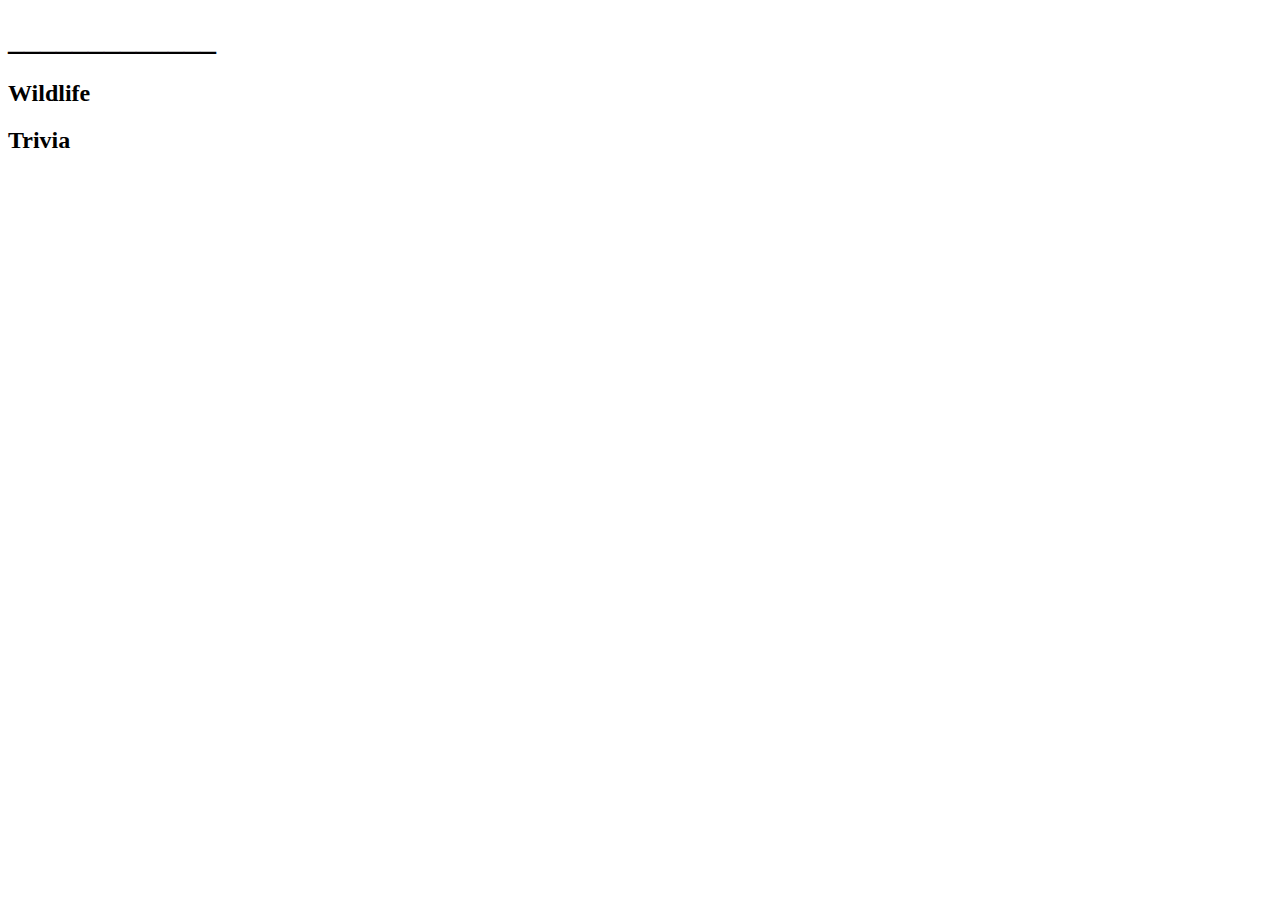
==== dunkin_heights.html @ 8e107b34 "Initial Commit Point" ====
<!DOCTYPE html>
<html lang="en">
<head>
  <meta charset="UTF-8">
  <meta http-equiv="X-UA-Compatible" content="IE=edge">
  <meta name="viewport" content="width=device-width, initial-scale=1.0">
  <!-- 1. Fill in the location name for the page title and heading below. -->
  <title>____________</title>
</head>
<body>
  <header>
    <h1>_____________</h1>

    <!-- 2. Add an image or two that show off what you picture the location looking like.  -->
  </header>

  <section class="location-details">

    <!-- 
      3. Add a couple paragraphs detailing things about this location.
        This could be some history, prominent figures from here, how it relates to other locations, etc.
        Feel free to add other types of content here. Images, links to other location pages, subheadings, etc.
    -->

  </section>

  <section class="location-wildlife">
    <h2>Wildlife</h2>

    <!-- 4. Create an ordered list of the top 5 (made up) plants/animals found at this locations. -->
  </section>

  <section class="location-trivia">
    <h2>Trivia</h2>

    <!-- 5. Create an unordered list of (made up) trivia for this location.  -->
  </section>
</body>
</html>
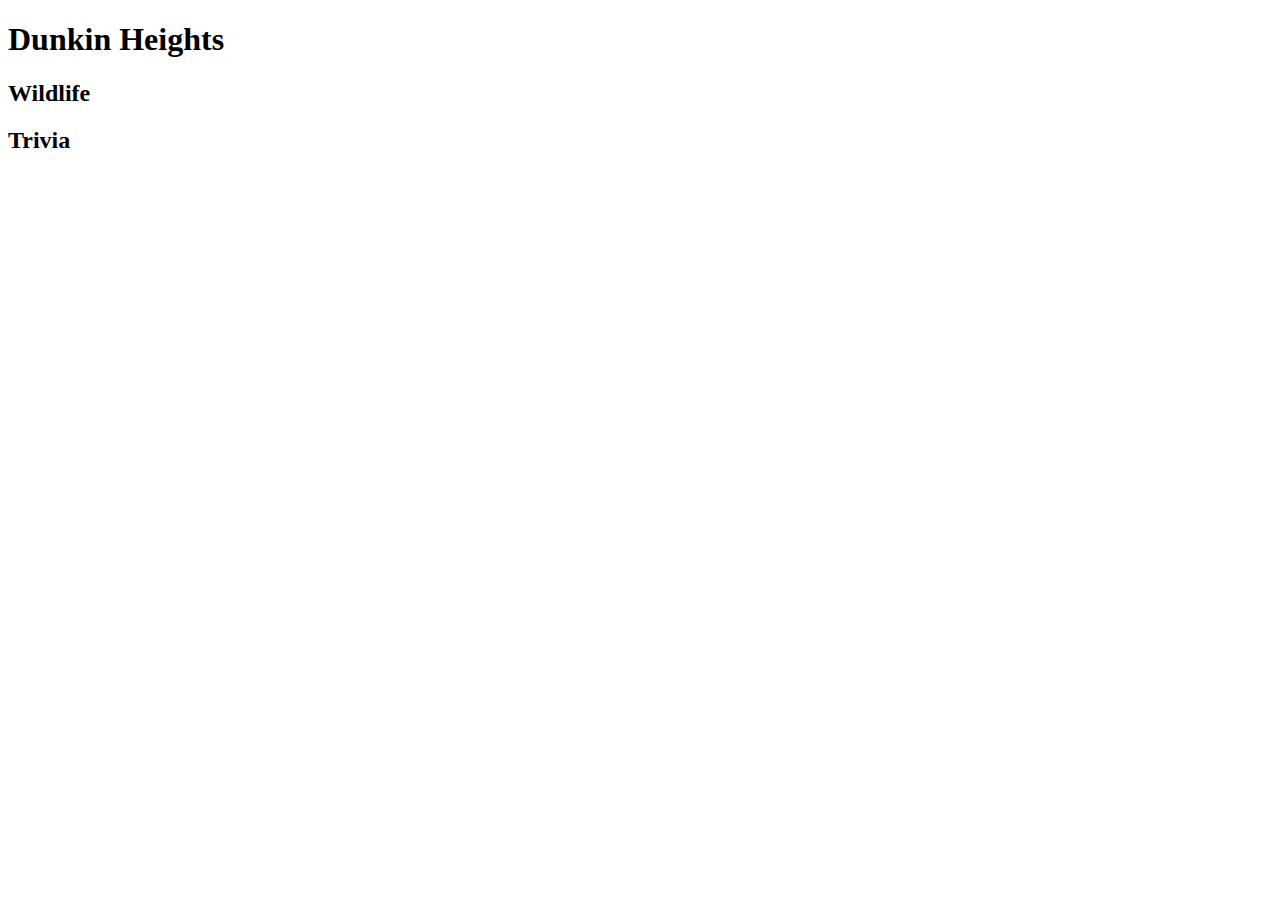
==== commit 1890b3b3: "Updated Locations with titles" ====
--- a/dunkin_heights.html
+++ b/dunkin_heights.html
@@ -5,11 +5,11 @@
   <meta http-equiv="X-UA-Compatible" content="IE=edge">
   <meta name="viewport" content="width=device-width, initial-scale=1.0">
   <!-- 1. Fill in the location name for the page title and heading below. -->
-  <title>____________</title>
+  <title>Dunkin Heights</title>
 </head>
 <body>
   <header>
-    <h1>_____________</h1>
+    <h1>Dunkin Heights</h1>
 
     <!-- 2. Add an image or two that show off what you picture the location looking like.  -->
   </header>
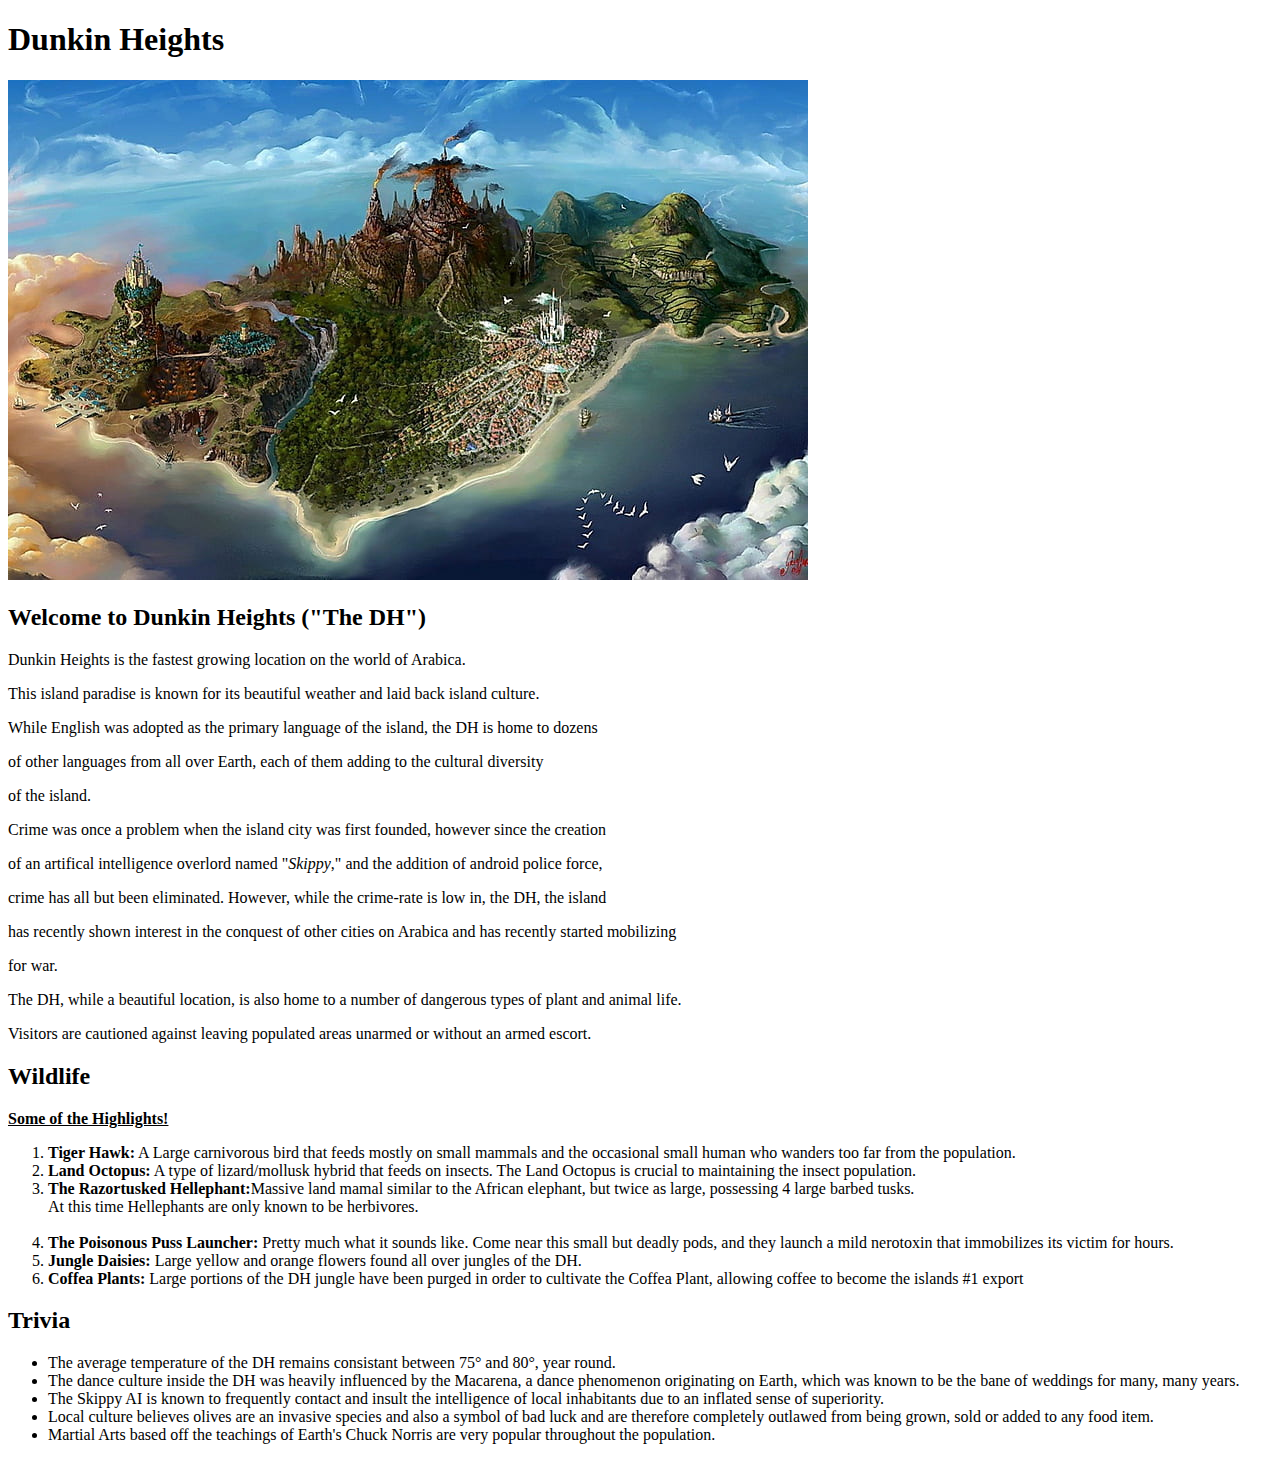
==== commit 732aed04: "Added Dunkin change" ====
--- a/dunkin_heights.html
+++ b/dunkin_heights.html
@@ -10,12 +10,25 @@
 <body>
   <header>
     <h1>Dunkin Heights</h1>
-
+    <img src="dunkin-island.jpg" alt="A view of Dunkin Heights">
     <!-- 2. Add an image or two that show off what you picture the location looking like.  -->
   </header>
 
   <section class="location-details">
+    <h2>Welcome to Dunkin Heights ("The DH")</h2>
+    <p>Dunkin Heights is the fastest growing location on the world of Arabica.</p>
+    <p>This island paradise is known for its beautiful weather and laid back island culture.</p>
+    <p>While English was adopted as the primary language of the island, the DH is home to dozens</p>
+    <p>of other languages from all over Earth, each of them adding to the cultural diversity</p>
+    <p>of the island.</p>
 
+    <p>Crime was once a problem when the island city was first founded, however since the creation</p>
+    <p>of an artifical intelligence overlord named "<em>Skippy</em>," and the addition of android police force,</p>
+    <p>crime has all but been eliminated. However, while the crime-rate is low in, the DH, the island</p>
+    <p>has recently shown interest in the conquest of other cities on Arabica and has recently started mobilizing</p>
+    <p>for war.</p>
+    <p>The DH, while a beautiful location, is also home to a number of dangerous types of plant and animal life.</p>
+    <p>Visitors are cautioned against leaving populated areas unarmed or without an armed escort.</p>
     <!-- 
       3. Add a couple paragraphs detailing things about this location.
         This could be some history, prominent figures from here, how it relates to other locations, etc.
@@ -26,13 +39,30 @@
 
   <section class="location-wildlife">
     <h2>Wildlife</h2>
+      <p><strong><u>Some of the Highlights!</u></strong></p>
+      <ol>
+        <li><strong>Tiger Hawk:</strong> A Large carnivorous bird that feeds mostly on small mammals and the occasional small human who wanders too far from the population.</li>
+        <li><strong>Land Octopus:</strong> A type of lizard/mollusk hybrid that feeds on insects.  The Land Octopus is crucial to maintaining the insect population. </li>
+        <li><strong>The Razortusked Hellephant:</strong>Massive land mamal similar to the African elephant, but twice as large, possessing 4 large barbed tusks.<br> At this time Hellephants are
+        only known to be herbivores.</li>
+        <br>
+        <li><strong>The Poisonous Puss Launcher:</strong> Pretty much what it sounds like.  Come near this small but deadly pods, and they launch a mild nerotoxin that immobilizes its victim for hours.</li>
+        <li><strong>Jungle Daisies:</strong> Large yellow and orange flowers found all over jungles of the DH.</li>
+        <li><strong>Coffea Plants:</strong> Large portions of the DH jungle have been purged in order to cultivate the Coffea Plant, allowing coffee to become the islands #1 export</li>
+      </ol>
 
     <!-- 4. Create an ordered list of the top 5 (made up) plants/animals found at this locations. -->
   </section>
 
   <section class="location-trivia">
     <h2>Trivia</h2>
-
+      <ul>
+        <li>The average temperature of the DH remains consistant between 75&deg and 80&deg, year round.</li>
+        <li>The dance culture inside the DH was heavily influenced by the Macarena, a dance phenomenon originating on Earth, which was known to be the bane of weddings for many, many years.</li>
+        <li>The Skippy AI is known to frequently contact and insult the intelligence of local inhabitants due to an inflated sense of superiority.</li>
+        <li>Local culture believes olives are an invasive species and also a symbol of bad luck and are therefore completely outlawed from being grown, sold or added to any food item.</li>
+        <li>Martial Arts based off the teachings of Earth's Chuck Norris are very popular throughout the population.</li>
+      </ul>
     <!-- 5. Create an unordered list of (made up) trivia for this location.  -->
   </section>
 </body>
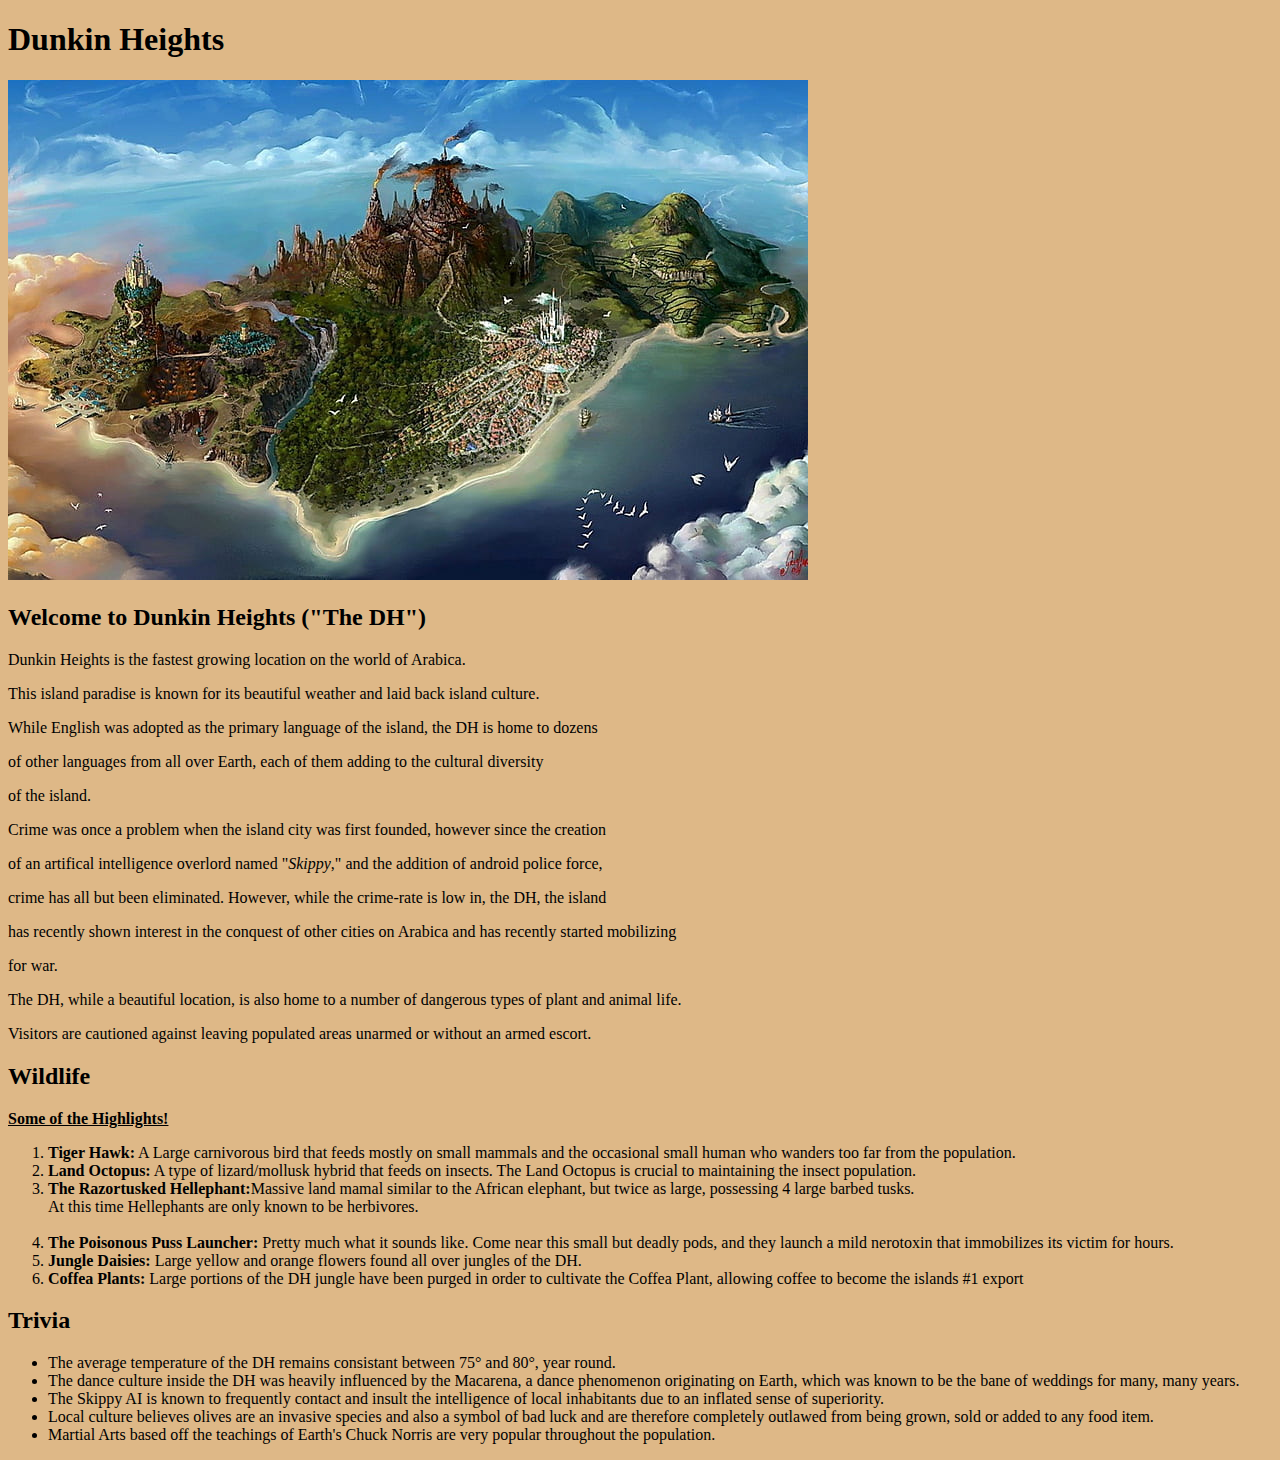
==== commit ac57cfb7: "updated backgrounds" ====
--- a/dunkin_heights.html
+++ b/dunkin_heights.html
@@ -5,12 +5,14 @@
   <meta http-equiv="X-UA-Compatible" content="IE=edge">
   <meta name="viewport" content="width=device-width, initial-scale=1.0">
   <!-- 1. Fill in the location name for the page title and heading below. -->
+  <link rel="stylesheet" href="styles/main.css">
+  <link rel="stylesheet" href="styles/location.css">
   <title>Dunkin Heights</title>
 </head>
 <body>
   <header>
     <h1>Dunkin Heights</h1>
-    <img src="dunkin-island.jpg" alt="A view of Dunkin Heights">
+    <img src="images/dunkin-island.jpg" alt="A view of Dunkin Heights">
     <!-- 2. Add an image or two that show off what you picture the location looking like.  -->
   </header>
 
--- a/styles/main.css
+++ b/styles/main.css
@@ -0,0 +1,10 @@
+body {
+    /* background-color: rgb(196, 220, 228); */
+    background-color: burlywood;
+}
+    /* background: url("images/Roasted_coffee_beans.jpg"); */
+    /* background-repeat: repeat; */
+/* }
+img.background {
+    opacity: 0.5;
+} */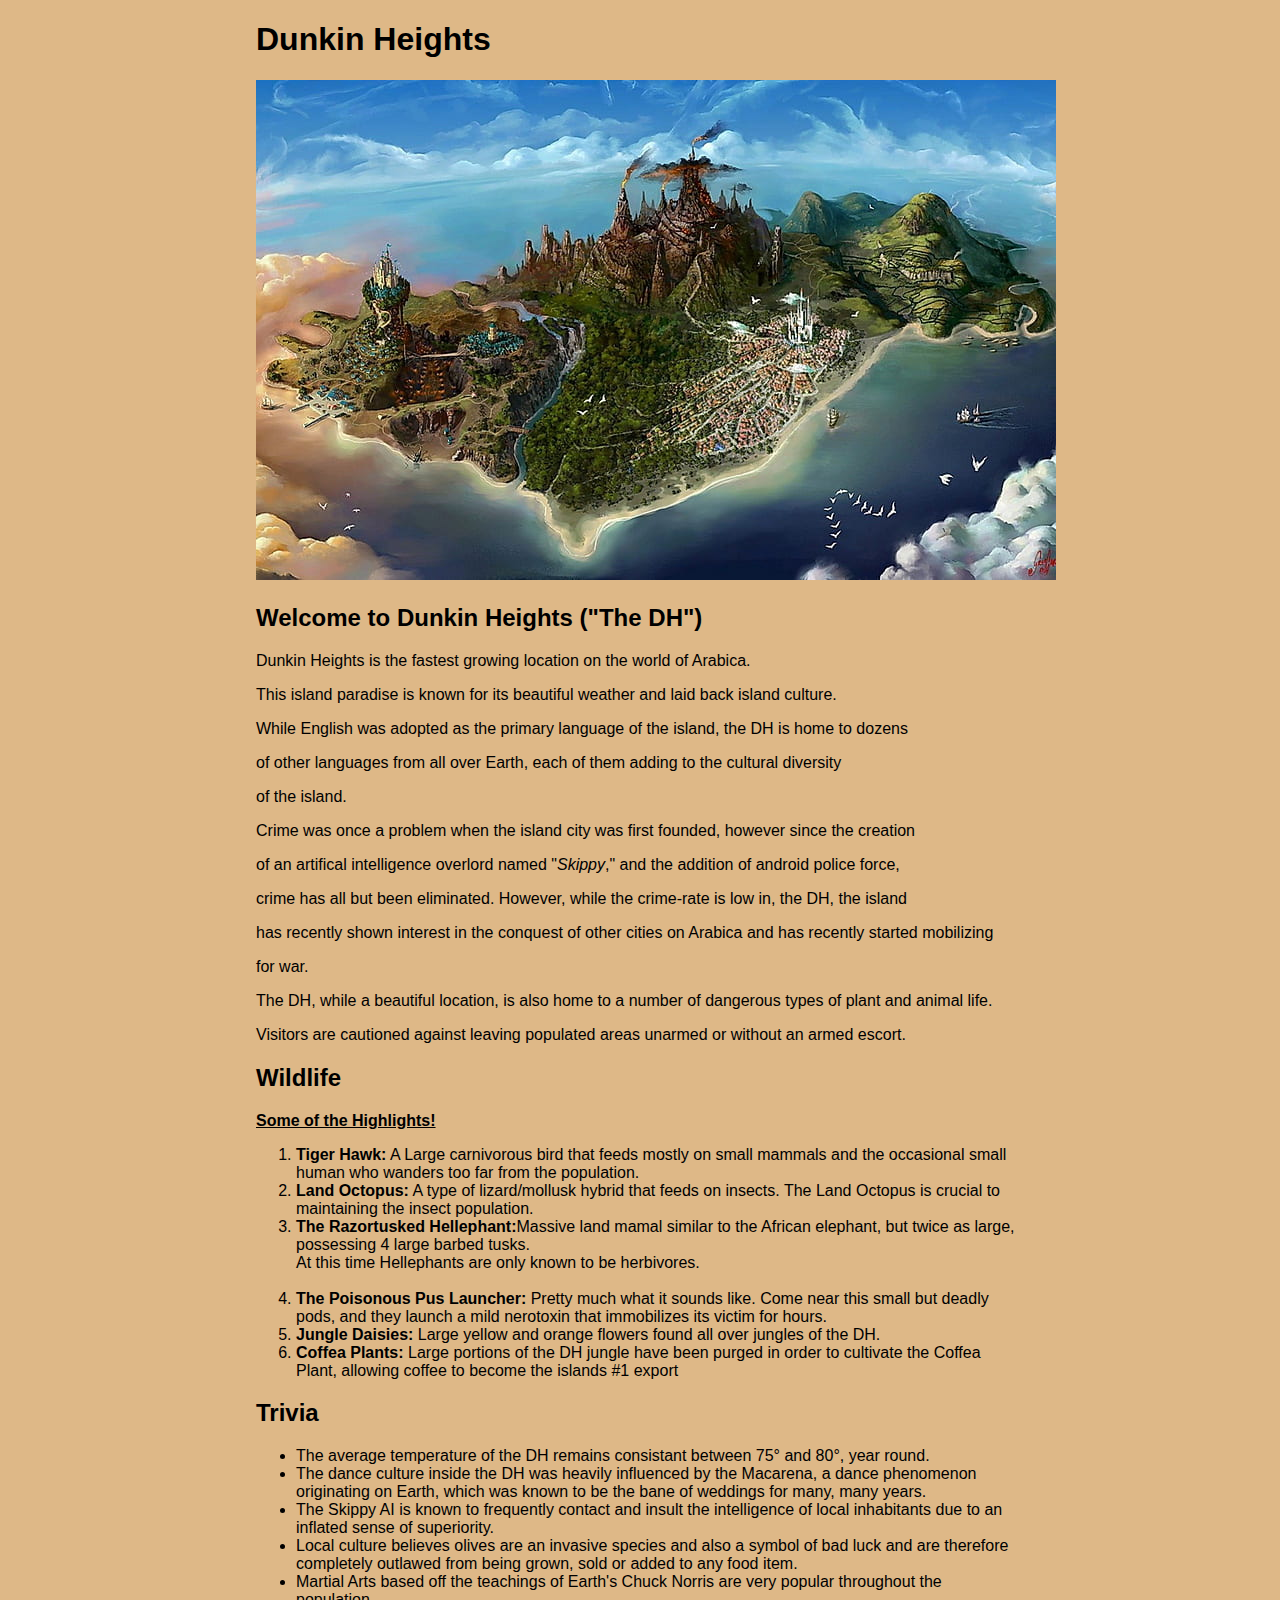
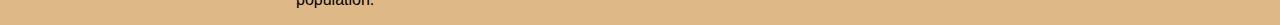
==== commit 6c054765: "Fix a typo" ====
--- a/dunkin_heights.html
+++ b/dunkin_heights.html
@@ -48,7 +48,7 @@
         <li><strong>The Razortusked Hellephant:</strong>Massive land mamal similar to the African elephant, but twice as large, possessing 4 large barbed tusks.<br> At this time Hellephants are
         only known to be herbivores.</li>
         <br>
-        <li><strong>The Poisonous Puss Launcher:</strong> Pretty much what it sounds like.  Come near this small but deadly pods, and they launch a mild nerotoxin that immobilizes its victim for hours.</li>
+        <li><strong>The Poisonous Pus Launcher:</strong> Pretty much what it sounds like.  Come near this small but deadly pods, and they launch a mild nerotoxin that immobilizes its victim for hours.</li>
         <li><strong>Jungle Daisies:</strong> Large yellow and orange flowers found all over jungles of the DH.</li>
         <li><strong>Coffea Plants:</strong> Large portions of the DH jungle have been purged in order to cultivate the Coffea Plant, allowing coffee to become the islands #1 export</li>
       </ol>
--- a/styles/main.css
+++ b/styles/main.css
@@ -1,3 +1,7 @@
+* {
+    font-family: 'Franklin Gothic Medium', 'Arial Narrow', Arial, sans-serif;
+}
+
 body {
     /* background-color: rgb(196, 220, 228); */
     background-color: burlywood;
@@ -7,4 +11,9 @@
 /* }
 img.background {
     opacity: 0.5;
-} */+} */
+
+footer {
+    padding: 10px;
+    text-align: center;
+}--- a/styles/location.css
+++ b/styles/location.css
@@ -0,0 +1,7 @@
+
+
+body {
+    width: 60%;
+    margin-left: auto;
+    margin-right: auto;
+}